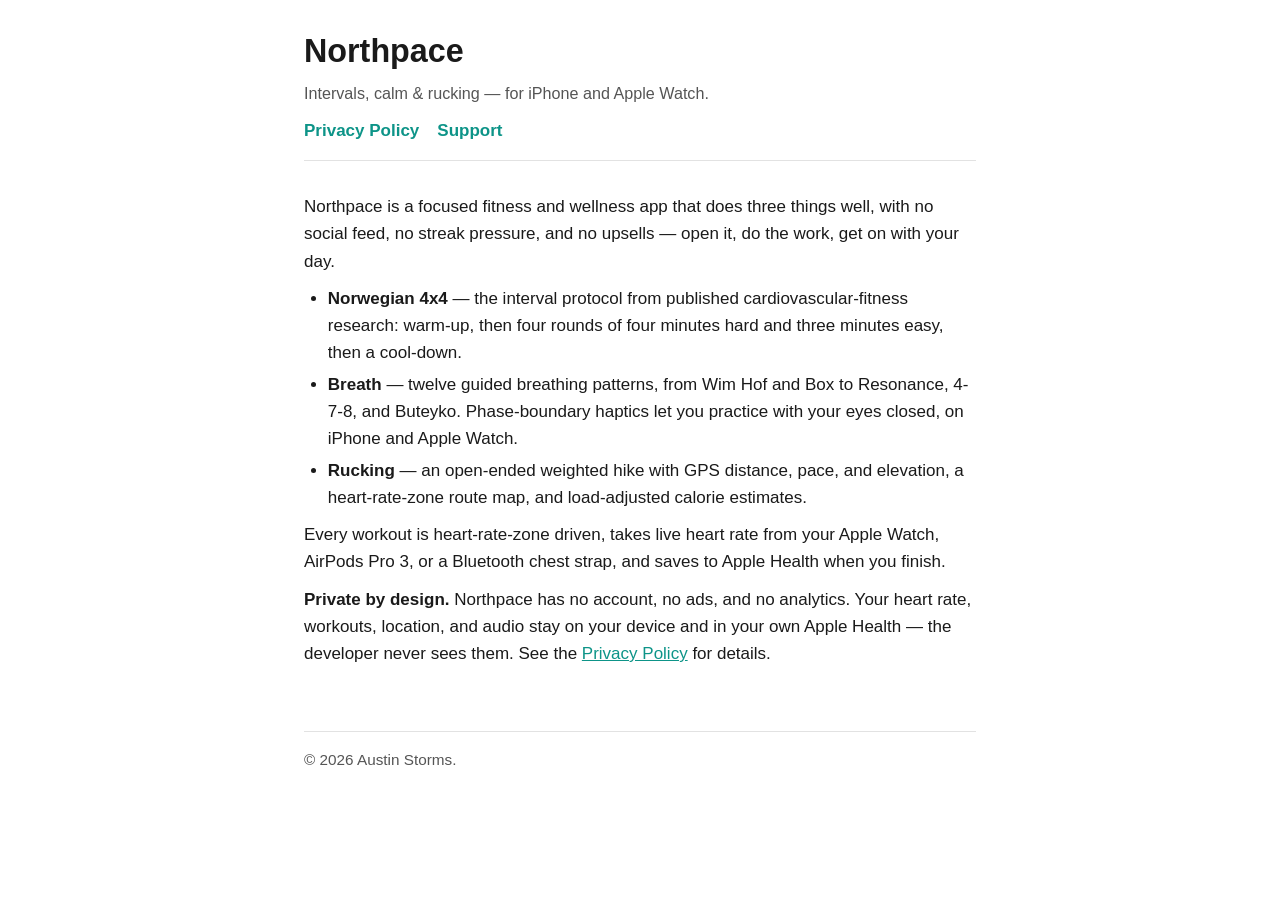
==== index.html @ 047f4b5e "Northpace website: landing, privacy policy, support Static GitHub Pages site for the Northpace iPhon" ====
<!doctype html>
<html lang="en">
<head>
<meta charset="utf-8">
<meta name="viewport" content="width=device-width, initial-scale=1">
<title>Northpace</title>
<meta name="description" content="Northpace is a focused HIIT, breathwork, and rucking app for iPhone and Apple Watch.">
<link rel="stylesheet" href="style.css">
</head>
<body>
<main>
  <header>
    <h1>Northpace</h1>
    <p class="muted">Intervals, calm &amp; rucking &mdash; for iPhone and Apple Watch.</p>
    <nav class="nav">
      <a href="privacy.html">Privacy Policy</a>
      <a href="support.html">Support</a>
    </nav>
  </header>

  <p>Northpace is a focused fitness and wellness app that does three things well, with no social feed, no streak pressure, and no upsells &mdash; open it, do the work, get on with your day.</p>

  <ul>
    <li><strong>Norwegian 4x4</strong> &mdash; the interval protocol from published cardiovascular-fitness research: warm-up, then four rounds of four minutes hard and three minutes easy, then a cool-down.</li>
    <li><strong>Breath</strong> &mdash; twelve guided breathing patterns, from Wim Hof and Box to Resonance, 4-7-8, and Buteyko. Phase-boundary haptics let you practice with your eyes closed, on iPhone and Apple Watch.</li>
    <li><strong>Rucking</strong> &mdash; an open-ended weighted hike with GPS distance, pace, and elevation, a heart-rate-zone route map, and load-adjusted calorie estimates.</li>
  </ul>

  <p>Every workout is heart-rate-zone driven, takes live heart rate from your Apple Watch, AirPods Pro 3, or a Bluetooth chest strap, and saves to Apple Health when you finish.</p>

  <p><strong>Private by design.</strong> Northpace has no account, no ads, and no analytics. Your heart rate, workouts, location, and audio stay on your device and in your own Apple Health &mdash; the developer never sees them. See the <a href="privacy.html">Privacy Policy</a> for details.</p>

  <footer>
    &copy; 2026 Austin Storms.
  </footer>
</main>
</body>
</html>
---- style.css ----
:root {
  --bg: #ffffff;
  --fg: #1a1a1a;
  --muted: #555;
  --accent: #0d9488;
  --rule: #e2e2e2;
  --code-bg: #f5f5f5;
}

@media (prefers-color-scheme: dark) {
  :root {
    --bg: #111;
    --fg: #f0f0f0;
    --muted: #aaa;
    --accent: #2dd4bf;
    --rule: #2a2a2a;
    --code-bg: #1c1c1c;
  }
}

* { box-sizing: border-box; }

html, body {
  margin: 0;
  padding: 0;
  background: var(--bg);
  color: var(--fg);
  font: 17px/1.6 -apple-system, BlinkMacSystemFont, "Segoe UI", Roboto, "Helvetica Neue", Arial, sans-serif;
  -webkit-text-size-adjust: 100%;
}

main {
  max-width: 720px;
  margin: 0 auto;
  padding: 32px 24px 80px;
}

header {
  border-bottom: 1px solid var(--rule);
  padding-bottom: 16px;
  margin-bottom: 32px;
}

header a {
  color: var(--accent);
  text-decoration: none;
  font-weight: 600;
}

h1 { font-size: 1.9rem; line-height: 1.2; margin: 0 0 8px; }
h2 { font-size: 1.3rem; margin: 2rem 0 0.6rem; }
h3 { font-size: 1.1rem; margin: 1.4rem 0 0.4rem; }

p, ul, ol { margin: 0.6rem 0; }
ul, ol { padding-left: 1.4rem; }
li { margin: 0.25rem 0; }

a { color: var(--accent); }

code, pre {
  font-family: ui-monospace, SFMono-Regular, Menlo, monospace;
  background: var(--code-bg);
  border-radius: 4px;
}
code { padding: 1px 5px; font-size: 0.92em; }
pre { padding: 12px 14px; overflow-x: auto; }

.muted { color: var(--muted); font-size: 0.95rem; }

footer {
  margin-top: 64px;
  padding-top: 16px;
  border-top: 1px solid var(--rule);
  color: var(--muted);
  font-size: 0.9rem;
}

.nav {
  display: flex;
  gap: 18px;
  flex-wrap: wrap;
}

.tldr {
  background: var(--code-bg);
  border-left: 3px solid var(--accent);
  padding: 14px 18px;
  border-radius: 4px;
  margin: 16px 0 28px;
}
.tldr h2 { margin-top: 0; }
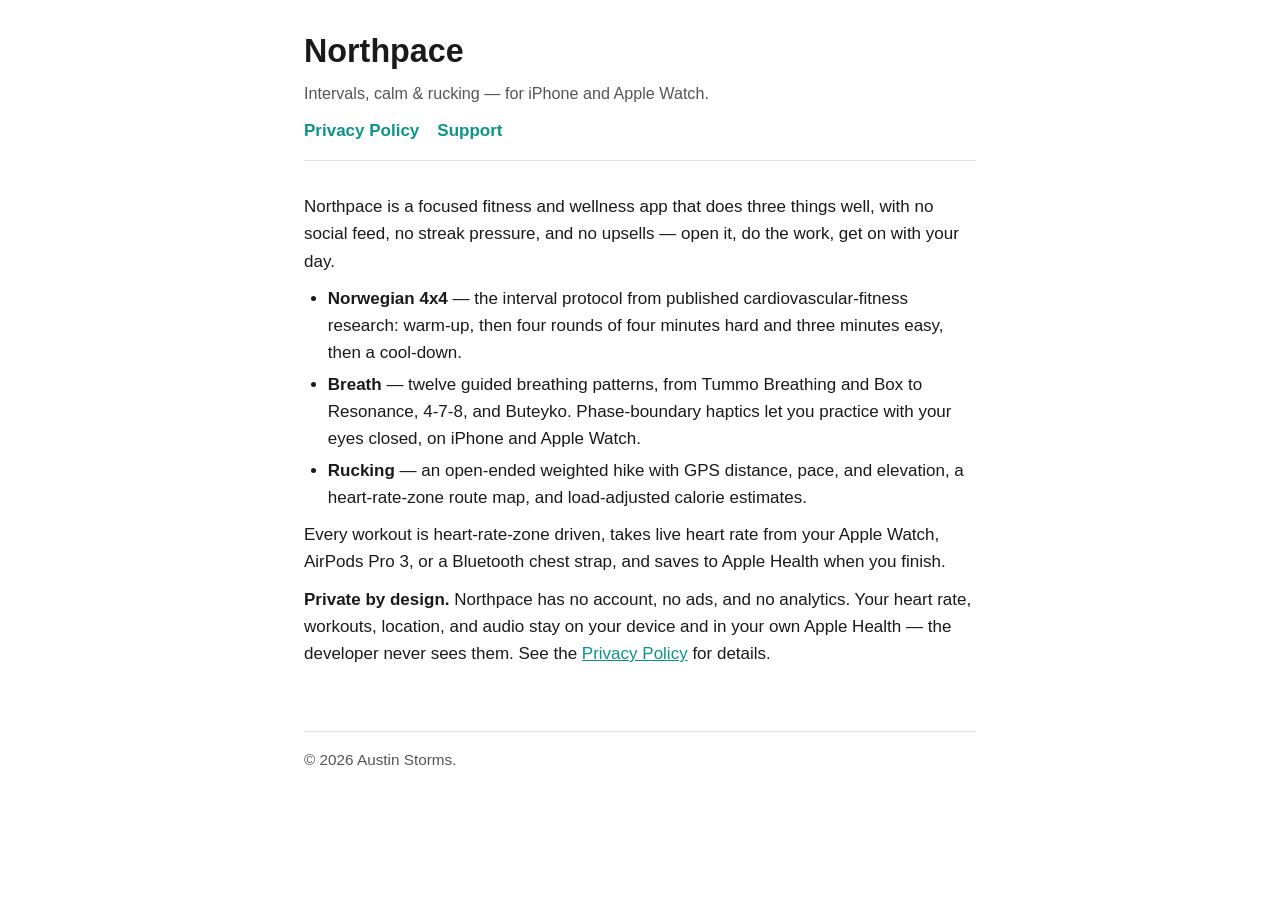
==== commit c6fcdfe9: "Relabel "Wim Hof" → "Tummo Breathing" on the landing page Co-Authored-By: Claude Opus 4.8 (1M contex" ====
--- a/index.html
+++ b/index.html
@@ -22,7 +22,7 @@
 
   <ul>
     <li><strong>Norwegian 4x4</strong> &mdash; the interval protocol from published cardiovascular-fitness research: warm-up, then four rounds of four minutes hard and three minutes easy, then a cool-down.</li>
-    <li><strong>Breath</strong> &mdash; twelve guided breathing patterns, from Wim Hof and Box to Resonance, 4-7-8, and Buteyko. Phase-boundary haptics let you practice with your eyes closed, on iPhone and Apple Watch.</li>
+    <li><strong>Breath</strong> &mdash; twelve guided breathing patterns, from Tummo Breathing and Box to Resonance, 4-7-8, and Buteyko. Phase-boundary haptics let you practice with your eyes closed, on iPhone and Apple Watch.</li>
     <li><strong>Rucking</strong> &mdash; an open-ended weighted hike with GPS distance, pace, and elevation, a heart-rate-zone route map, and load-adjusted calorie estimates.</li>
   </ul>
 
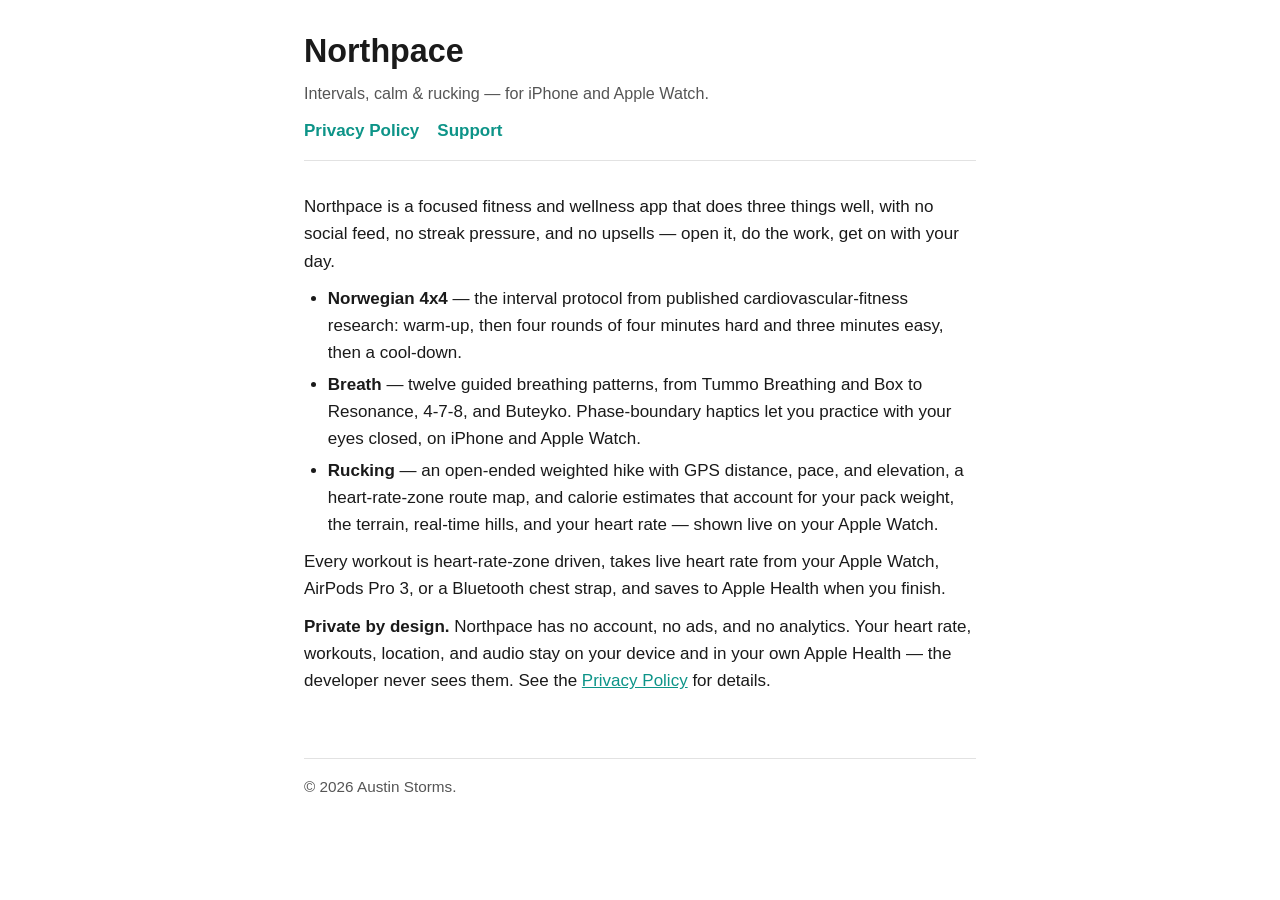
==== commit f775227c: "Privacy + site: v2.3 rucking calorie model (add VO2max/height Health reads)" ====
--- a/index.html
+++ b/index.html
@@ -23,7 +23,7 @@
   <ul>
     <li><strong>Norwegian 4x4</strong> &mdash; the interval protocol from published cardiovascular-fitness research: warm-up, then four rounds of four minutes hard and three minutes easy, then a cool-down.</li>
     <li><strong>Breath</strong> &mdash; twelve guided breathing patterns, from Tummo Breathing and Box to Resonance, 4-7-8, and Buteyko. Phase-boundary haptics let you practice with your eyes closed, on iPhone and Apple Watch.</li>
-    <li><strong>Rucking</strong> &mdash; an open-ended weighted hike with GPS distance, pace, and elevation, a heart-rate-zone route map, and load-adjusted calorie estimates.</li>
+    <li><strong>Rucking</strong> &mdash; an open-ended weighted hike with GPS distance, pace, and elevation, a heart-rate-zone route map, and calorie estimates that account for your pack weight, the terrain, real-time hills, and your heart rate &mdash; shown live on your Apple Watch.</li>
   </ul>
 
   <p>Every workout is heart-rate-zone driven, takes live heart rate from your Apple Watch, AirPods Pro 3, or a Bluetooth chest strap, and saves to Apple Health when you finish.</p>
